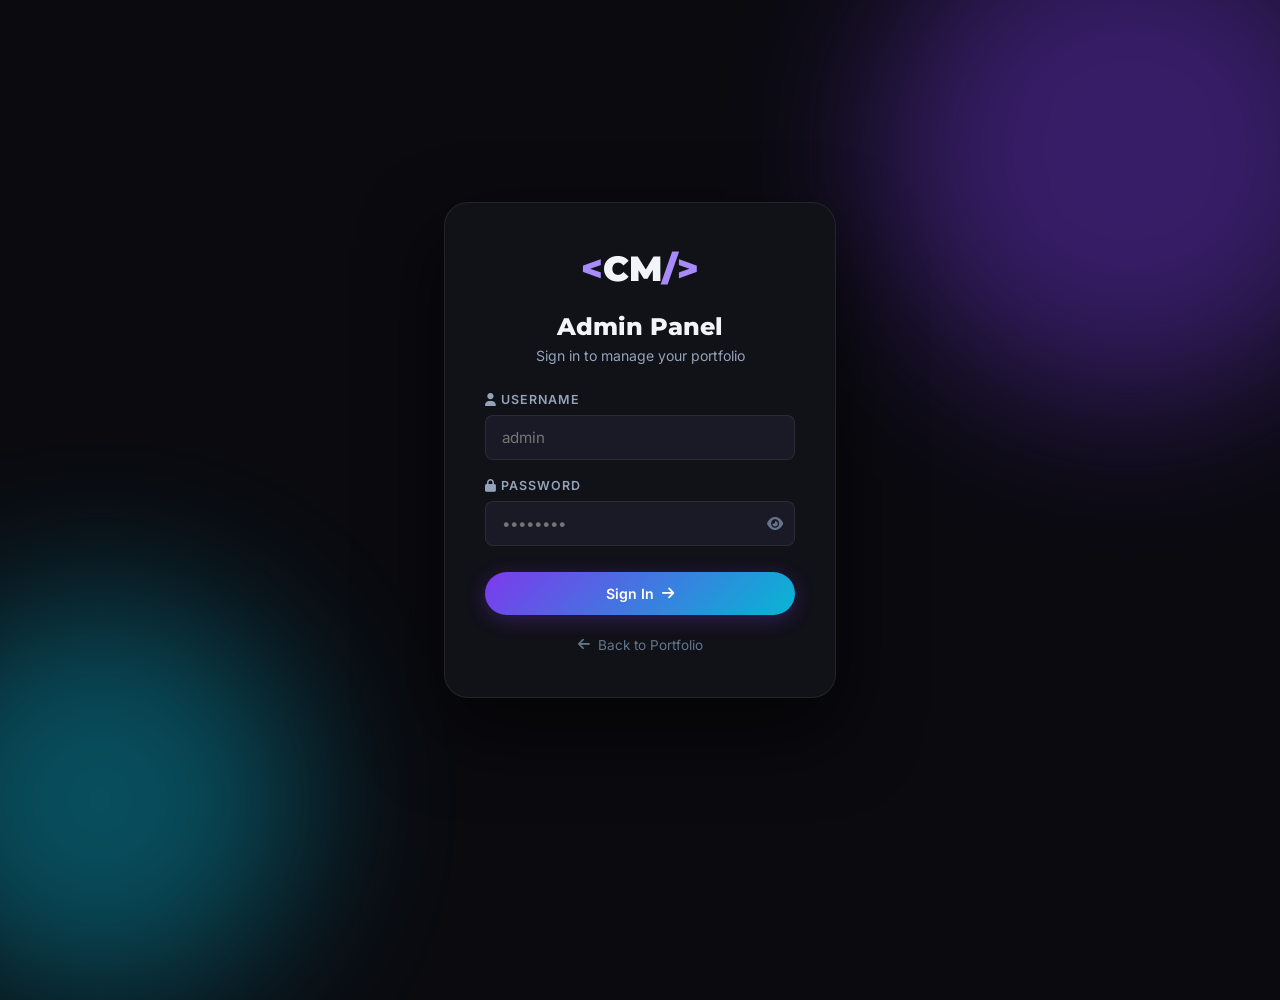
==== admin/index.html @ 40b61b37 "feat: implement initial full-stack portfolio application with client, admin, and core data managemen" ====
<!DOCTYPE html>
<html lang="en">
<head>
    <meta charset="UTF-8">
    <meta name="viewport" content="width=device-width, initial-scale=1.0">
    <title>Admin Dashboard | Portfolio</title>
    <link rel="stylesheet" href="styles.css">
    <link rel="stylesheet" href="https://cdnjs.cloudflare.com/ajax/libs/font-awesome/6.4.0/css/all.min.css">
    <link href="https://fonts.googleapis.com/css2?family=Inter:wght@300;400;500;600;700;800&family=Montserrat:wght@700;800;900&display=swap" rel="stylesheet">
</head>
<body>

<!-- Sidebar -->
<aside class="sidebar" id="sidebar">
    <div class="sidebar-logo">
        <span class="logo-accent">&lt;</span>CM<span class="logo-accent">/&gt;</span>
        <span class="sidebar-title">Admin</span>
    </div>
    <nav class="sidebar-nav">
        <a href="#" class="nav-item active" data-panel="dashboard"><i class="fas fa-gauge-high"></i><span>Dashboard</span></a>
        <a href="#" class="nav-item" data-panel="profile"><i class="fas fa-user-pen"></i><span>Profile</span></a>
        <a href="#" class="nav-item" data-panel="projects"><i class="fas fa-folder-open"></i><span>Projects</span></a>
        <a href="#" class="nav-item" data-panel="gallery"><i class="fas fa-images"></i><span>Gallery</span></a>
        <a href="#" class="nav-item" data-panel="messages"><i class="fas fa-envelope"></i><span>Messages <span class="unread-badge" id="unread-badge" style="display:none"></span></span></a>
        <a href="#" class="nav-item" data-panel="skills"><i class="fas fa-star"></i><span>Skills</span></a>
    </nav>
    <div class="sidebar-footer">
        <a href="../client/index.html" class="nav-item"><i class="fas fa-eye"></i><span>View Site</span></a>
        <button class="nav-item logout-btn" id="logout-btn"><i class="fas fa-right-from-bracket"></i><span>Logout</span></button>
    </div>
</aside>

<!-- Top bar -->
<div class="topbar">
    <button class="sidebar-toggle" id="sidebar-toggle"><i class="fas fa-bars"></i></button>
    <div class="topbar-title" id="topbar-title">Dashboard</div>
    <div class="topbar-user">
        <div class="avatar"><i class="fas fa-user-tie"></i></div>
        <span>Admin</span>
    </div>
</div>

<!-- Main content -->
<main class="admin-main" id="admin-main">
    <!-- ── Dashboard ── -->
    <section class="panel active" id="panel-dashboard">
        <div class="panel-header"><h2>Dashboard</h2><p>Overview of your portfolio</p></div>
        <div class="stat-grid" id="stat-grid">
            <div class="stat-card"><div class="stat-icon projects-icon"><i class="fas fa-folder-open"></i></div><div class="stat-info"><span class="stat-num" id="stat-projects">—</span><span class="stat-label">Projects</span></div></div>
            <div class="stat-card"><div class="stat-icon gallery-icon"><i class="fas fa-images"></i></div><div class="stat-info"><span class="stat-num" id="stat-gallery">—</span><span class="stat-label">Gallery Items</span></div></div>
            <div class="stat-card"><div class="stat-icon msg-icon"><i class="fas fa-envelope"></i></div><div class="stat-info"><span class="stat-num" id="stat-messages">—</span><span class="stat-label">Messages</span></div></div>
            <div class="stat-card"><div class="stat-icon unread-icon"><i class="fas fa-bell"></i></div><div class="stat-info"><span class="stat-num" id="stat-unread">—</span><span class="stat-label">Unread</span></div></div>
        </div>
        <div class="quick-links">
            <h3>Quick Actions</h3>
            <div class="quick-grid">
                <button class="quick-btn" data-panel="projects"><i class="fas fa-plus"></i> Add Project</button>
                <button class="quick-btn" data-panel="gallery"><i class="fas fa-upload"></i> Add Gallery Item</button>
                <button class="quick-btn" data-panel="messages"><i class="fas fa-envelope-open"></i> View Messages</button>
                <button class="quick-btn" data-panel="profile"><i class="fas fa-user-pen"></i> Edit Profile</button>
            </div>
        </div>
    </section>

    <!-- ── Profile ── -->
    <section class="panel" id="panel-profile">
        <div class="panel-header"><h2>Edit Profile</h2><p>Update your personal and professional information</p></div>
        <div id="profile-form-wrap"></div>
    </section>

    <!-- ── Projects ── -->
    <section class="panel" id="panel-projects">
        <div class="panel-header flex-row">
            <div><h2>Projects</h2><p>Manage your portfolio projects</p></div>
            <button class="btn primary-btn" id="add-project-btn"><i class="fas fa-plus"></i> Add Project</button>
        </div>
        <div id="projects-list"></div>
    </section>

    <!-- ── Gallery ── -->
    <section class="panel" id="panel-gallery">
        <div class="panel-header flex-row">
            <div><h2>Gallery</h2><p>Manage your ArtXpert gallery</p></div>
            <button class="btn primary-btn" id="add-gallery-btn"><i class="fas fa-plus"></i> Add Item</button>
        </div>
        <div id="gallery-list"></div>
    </section>

    <!-- ── Messages ── -->
    <section class="panel" id="panel-messages">
        <div class="panel-header"><h2>Messages</h2><p>Contact form submissions</p></div>
        <div id="messages-list"></div>
    </section>

    <!-- ── Skills ── -->
    <section class="panel" id="panel-skills">
        <div class="panel-header flex-row">
            <div><h2>Skills</h2><p>Manage skill bars</p></div>
            <button class="btn primary-btn" id="add-skill-btn"><i class="fas fa-plus"></i> Add Skill</button>
        </div>
        <div id="skills-list"></div>
    </section>
</main>

<!-- Universal Modal -->
<div id="admin-modal" class="modal">
    <div class="modal-overlay" id="modal-overlay"></div>
    <div class="modal-box" id="modal-box">
        <div class="modal-header">
            <h3 id="modal-title">Modal</h3>
            <button class="modal-close-btn" id="modal-close"><i class="fas fa-times"></i></button>
        </div>
        <div class="modal-body" id="modal-body"></div>
    </div>
</div>

<script type="module" src="controllers/AdminController.js"></script>
</body>
</html>
---- admin/styles.css ----
/* ═══════════════════════════════════════════════════════════
   ADMIN PANEL — Styles
   Dark sidebar layout with premium design system
   ═══════════════════════════════════════════════════════════ */

/* ─── Variables ───────────────────────────────────────────── */
:root {
    --primary: #7c3aed;
    --primary-light: #a78bfa;
    --primary-glow: rgba(124,58,237,0.3);
    --secondary: #06b6d4;
    --accent: #f59e0b;
    --success: #10b981;
    --danger: #ef4444;
    --warning: #f59e0b;

    --bg: #0a0a0f;
    --bg-2: #111118;
    --bg-3: #1a1a26;
    --surface: rgba(255,255,255,0.04);
    --surface-hover: rgba(255,255,255,0.07);
    --border: rgba(255,255,255,0.08);

    --text: #f1f5f9;
    --text-muted: #94a3b8;
    --text-dim: #64748b;

    --sidebar-w: 240px;
    --topbar-h: 60px;
    --radius: 14px;
    --radius-sm: 8px;
    --shadow: 0 8px 32px rgba(0,0,0,0.4);
    --transition: 0.25s cubic-bezier(0.4,0,0.2,1);

    --font-body: 'Inter', sans-serif;
    --font-heading: 'Montserrat', sans-serif;
}

/* ─── Reset ───────────────────────────────────────────────── */
*, *::before, *::after { margin:0; padding:0; box-sizing:border-box; }
body { font-family: var(--font-body); background: var(--bg); color: var(--text); height: 100vh; overflow: hidden; }
img { max-width:100%; display:block; }
a { text-decoration:none; color:inherit; }
ul { list-style:none; }
::-webkit-scrollbar { width: 5px; }
::-webkit-scrollbar-track { background: transparent; }
::-webkit-scrollbar-thumb { background: var(--primary); border-radius: 99px; }

/* ─── Buttons ─────────────────────────────────────────────── */
.btn {
    display: inline-flex; align-items: center; gap: 8px;
    padding: 10px 22px; border-radius: 99px;
    font-family: var(--font-body); font-weight: 600; font-size: .88rem;
    cursor: pointer; border: none; transition: all var(--transition);
}
.primary-btn {
    background: linear-gradient(135deg, var(--primary), var(--secondary));
    color: #fff; box-shadow: 0 4px 16px var(--primary-glow);
}
.primary-btn:hover { transform: translateY(-1px); box-shadow: 0 8px 24px var(--primary-glow); }
.secondary-btn {
    background: var(--surface); color: var(--text);
    border: 1px solid var(--border);
}
.secondary-btn:hover { background: var(--surface-hover); border-color: var(--primary-light); }

/* ─── Layout ──────────────────────────────────────────────── */
.sidebar {
    position: fixed; top: 0; left: 0; bottom: 0;
    width: var(--sidebar-w);
    background: var(--bg-2);
    border-right: 1px solid var(--border);
    display: flex; flex-direction: column;
    z-index: 200;
    transition: transform var(--transition);
}
.topbar {
    position: fixed; top: 0; left: var(--sidebar-w); right: 0;
    height: var(--topbar-h);
    background: var(--bg-2); border-bottom: 1px solid var(--border);
    display: flex; align-items: center; gap: 16px;
    padding: 0 24px; z-index: 100;
}
.admin-main {
    margin-left: var(--sidebar-w);
    margin-top: var(--topbar-h);
    height: calc(100vh - var(--topbar-h));
    overflow-y: auto; padding: 32px 36px;
}

/* Sidebar sections */
.sidebar-logo {
    padding: 20px 20px 16px;
    font-family: var(--font-heading); font-size: 1.5rem; font-weight: 900;
    display: flex; align-items: center; gap: 10px;
    border-bottom: 1px solid var(--border);
}
.logo-accent { color: var(--primary-light); }
.sidebar-title { font-size: .75rem; font-weight: 600; color: var(--text-dim); letter-spacing: .1em; text-transform: uppercase; }

.sidebar-nav { flex: 1; padding: 16px 12px; display: flex; flex-direction: column; gap: 4px; overflow-y: auto; }
.sidebar-footer { padding: 12px; border-top: 1px solid var(--border); display: flex; flex-direction: column; gap: 4px; }

.nav-item {
    display: flex; align-items: center; gap: 12px;
    padding: 11px 14px; border-radius: var(--radius-sm);
    font-size: .88rem; font-weight: 500; color: var(--text-muted);
    cursor: pointer; transition: all var(--transition);
    border: none; background: none; width: 100%; text-align: left;
}
.nav-item i { width: 18px; text-align: center; font-size: .95rem; }
.nav-item:hover { background: var(--surface); color: var(--text); }
.nav-item.active { background: rgba(124,58,237,0.15); color: var(--primary-light); }
.nav-item.active i { color: var(--primary-light); }
.logout-btn { color: var(--danger) !important; }
.logout-btn:hover { background: rgba(239,68,68,.1) !important; }

/* Unread badge */
.unread-badge {
    background: var(--danger); color: #fff;
    font-size: .7rem; font-weight: 700;
    min-width: 18px; height: 18px; border-radius: 99px;
    display: inline-flex; align-items: center; justify-content: center;
    padding: 0 5px; margin-left: auto;
}

/* Topbar */
.sidebar-toggle {
    background: var(--surface); border: 1px solid var(--border);
    color: var(--text); width: 36px; height: 36px; border-radius: var(--radius-sm);
    cursor: pointer; display: none; align-items: center; justify-content: center;
}
.topbar-title { font-family: var(--font-heading); font-size: 1.1rem; font-weight: 700; flex: 1; }
.topbar-user { display: flex; align-items: center; gap: 10px; color: var(--text-muted); font-size: .88rem; }
.avatar {
    width: 34px; height: 34px; border-radius: 50%;
    background: linear-gradient(135deg, var(--primary), var(--secondary));
    display: flex; align-items: center; justify-content: center;
    font-size: .85rem; color: #fff;
}

/* ─── Panels ──────────────────────────────────────────────── */
.panel { display: none; }
.panel.active { display: block; }

.panel-header {
    margin-bottom: 28px;
}
.panel-header h2 {
    font-family: var(--font-heading); font-size: 1.5rem; font-weight: 800; margin-bottom: 4px;
}
.panel-header p { color: var(--text-muted); font-size: .9rem; }
.panel-header.flex-row { display: flex; align-items: flex-end; justify-content: space-between; }

/* ─── Dashboard Stats ─────────────────────────────────────── */
.stat-grid { display: grid; grid-template-columns: repeat(auto-fill, minmax(180px, 1fr)); gap: 20px; margin-bottom: 40px; }
.stat-card {
    background: var(--bg-2); border: 1px solid var(--border);
    border-radius: var(--radius); padding: 24px;
    display: flex; align-items: center; gap: 18px;
    transition: border-color var(--transition), transform var(--transition);
}
.stat-card:hover { border-color: var(--primary); transform: translateY(-2px); }
.stat-icon {
    width: 52px; height: 52px; border-radius: 14px; flex-shrink: 0;
    display: flex; align-items: center; justify-content: center;
    font-size: 1.3rem; color: #fff;
}
.projects-icon { background: linear-gradient(135deg, #7c3aed, #a78bfa); }
.gallery-icon  { background: linear-gradient(135deg, #06b6d4, #0ea5e9); }
.msg-icon      { background: linear-gradient(135deg, #10b981, #34d399); }
.unread-icon   { background: linear-gradient(135deg, #f59e0b, #fb923c); }
.stat-num { font-family: var(--font-heading); font-size: 1.8rem; font-weight: 800; display: block; line-height: 1; }
.stat-label { font-size: .78rem; color: var(--text-dim); text-transform: uppercase; letter-spacing: .08em; margin-top: 4px; display: block; }

.quick-links h3 { font-family: var(--font-heading); font-size: 1rem; font-weight: 700; margin-bottom: 16px; color: var(--text-muted); }
.quick-grid { display: flex; flex-wrap: wrap; gap: 12px; }
.quick-btn {
    padding: 11px 22px; border-radius: 99px;
    background: var(--surface); border: 1px solid var(--border);
    color: var(--text-muted); font-weight: 600; font-size: .88rem;
    cursor: pointer; display: flex; align-items: center; gap: 8px;
    transition: all var(--transition);
}
.quick-btn:hover { background: var(--primary); color: #fff; border-color: var(--primary); }

/* ─── Data Cards (projects/skills) ───────────────────────── */
.data-grid { display: grid; grid-template-columns: repeat(auto-fill, minmax(340px,1fr)); gap: 18px; }
.data-card {
    background: var(--bg-2); border: 1px solid var(--border);
    border-radius: var(--radius); padding: 20px 20px 20px 20px;
    display: flex; align-items: flex-start; gap: 16px;
    transition: border-color var(--transition);
}
.data-card:hover { border-color: var(--primary); }
.data-card-icon {
    width: 44px; height: 44px; border-radius: 12px; flex-shrink: 0;
    background: linear-gradient(135deg, var(--primary), var(--secondary));
    display: flex; align-items: center; justify-content: center;
    font-size: 1.1rem; color: #fff;
}
.data-card-body { flex: 1; min-width: 0; }
.data-card-body h4 { font-weight: 700; font-size: .95rem; margin-bottom: 6px; white-space: nowrap; overflow: hidden; text-overflow: ellipsis; }
.data-card-body p  { font-size: .82rem; color: var(--text-muted); margin-bottom: 10px; line-height: 1.5; }
.tag-row { display: flex; flex-wrap: wrap; gap: 6px; margin-bottom: 10px; }
.tag {
    padding: 3px 10px; border-radius: 99px; font-size: .73rem; font-weight: 600;
    background: rgba(124,58,237,0.12); color: var(--primary-light);
    border: 1px solid rgba(124,58,237,0.25);
}
.category-badge {
    padding: 3px 10px; border-radius: 99px; font-size: .73rem; font-weight: 700;
    background: rgba(6,182,212,0.1); color: var(--secondary);
    border: 1px solid rgba(6,182,212,0.25);
}
.data-card-actions { display: flex; flex-direction: column; gap: 6px; flex-shrink: 0; }
.icon-btn {
    width: 32px; height: 32px; border-radius: var(--radius-sm);
    background: var(--surface); border: 1px solid var(--border);
    color: var(--text-muted); cursor: pointer; font-size: .82rem;
    display: flex; align-items: center; justify-content: center;
    transition: all var(--transition);
}
.icon-btn:hover { background: var(--primary); color: #fff; border-color: var(--primary); }
.icon-btn.danger:hover { background: var(--danger); border-color: var(--danger); }

/* ─── Gallery Admin ───────────────────────────────────────── */
.gallery-admin-grid { display: grid; grid-template-columns: repeat(auto-fill, minmax(220px,1fr)); gap: 18px; }
.gallery-admin-card {
    background: var(--bg-2); border: 1px solid var(--border);
    border-radius: var(--radius); overflow: hidden;
    transition: border-color var(--transition), transform var(--transition);
}
.gallery-admin-card:hover { border-color: var(--primary); transform: translateY(-3px); }
.gallery-thumb { height: 150px; background-size: cover; background-position: center; }
.gallery-card-info { padding: 12px 14px 8px; }
.gallery-card-info h4 { font-size: .88rem; font-weight: 700; margin-bottom: 6px; }
.gallery-admin-card .data-card-actions { flex-direction: row; padding: 0 14px 12px; }

/* ─── Messages ────────────────────────────────────────────── */
.message-list { display: flex; flex-direction: column; gap: 14px; }
.message-card {
    background: var(--bg-2); border: 1px solid var(--border);
    border-radius: var(--radius); padding: 18px 20px;
    display: flex; gap: 16px; align-items: flex-start;
    transition: border-color var(--transition);
}
.message-card.unread { border-left: 3px solid var(--primary-light); }
.message-card:hover { border-color: var(--primary); }
.message-avatar {
    width: 40px; height: 40px; border-radius: 50%; flex-shrink: 0;
    background: linear-gradient(135deg, var(--primary), var(--secondary));
    display: flex; align-items: center; justify-content: center;
    font-size: .9rem; color: #fff;
}
.message-body { flex: 1; min-width: 0; }
.message-meta { display: flex; align-items: center; flex-wrap: wrap; gap: 8px; margin-bottom: 6px; }
.message-meta strong { font-weight: 700; }
.msg-email { font-size: .8rem; color: var(--text-dim); }
.msg-time  { font-size: .78rem; color: var(--text-dim); margin-left: auto; }
.unread-dot { width: 8px; height: 8px; border-radius: 50%; background: var(--primary-light); }
.message-subject { font-weight: 600; font-size: .9rem; margin-bottom: 6px; }
.message-text { font-size: .88rem; color: var(--text-muted); line-height: 1.6; }

/* ─── Skill admin bar ─────────────────────────────────────── */
.skill-bar-admin {
    height: 6px; background: var(--bg-3); border-radius: 99px;
    margin: 8px 0 4px; overflow: hidden;
}
.skill-fill-admin {
    height: 100%; border-radius: 99px;
    background: linear-gradient(90deg, var(--primary), var(--secondary));
}

/* ─── Admin Form ──────────────────────────────────────────── */
.admin-form .form-grid {
    display: grid; grid-template-columns: 1fr 1fr; gap: 18px;
}
.admin-form .form-group { display: flex; flex-direction: column; gap: 6px; }
.admin-form .form-group.full { grid-column: 1 / -1; }
.admin-form label { font-size: .78rem; font-weight: 600; color: var(--text-muted); text-transform: uppercase; letter-spacing: .06em; }
.admin-form input, .admin-form textarea, .admin-form select {
    padding: 10px 14px; background: var(--bg-3);
    border: 1px solid var(--border); border-radius: var(--radius-sm);
    color: var(--text); font-family: var(--font-body); font-size: .9rem;
    outline: none; transition: border-color var(--transition), box-shadow var(--transition);
}
.admin-form input:focus, .admin-form textarea:focus, .admin-form select:focus {
    border-color: var(--primary); box-shadow: 0 0 0 3px rgba(124,58,237,0.2);
}
.admin-form select { appearance: none; cursor: pointer; }
.admin-form textarea { resize: vertical; }
.form-actions {
    display: flex; justify-content: flex-end; gap: 12px;
    margin-top: 24px; padding-top: 20px; border-top: 1px solid var(--border);
}

/* ─── Modal ───────────────────────────────────────────────── */
.modal { display: none; position: fixed; inset: 0; z-index: 500; align-items: center; justify-content: center; }
.modal.active { display: flex; }
.modal-overlay { position: absolute; inset: 0; background: rgba(0,0,0,0.75); }
.modal-box {
    position: relative; z-index: 1; width: min(680px, 95vw);
    max-height: 90vh; overflow-y: auto;
    background: var(--bg-2); border: 1px solid var(--border);
    border-radius: var(--radius); box-shadow: var(--shadow);
    animation: slide-up .3s ease;
}
@keyframes slide-up { from{transform:translateY(30px);opacity:0} to{transform:none;opacity:1} }
.modal-header {
    padding: 20px 24px; border-bottom: 1px solid var(--border);
    display: flex; align-items: center; justify-content: space-between; position: sticky; top: 0;
    background: var(--bg-2); z-index: 1;
}
.modal-header h3 { font-family: var(--font-heading); font-size: 1.1rem; font-weight: 700; }
.modal-close-btn {
    width: 32px; height: 32px; border-radius: 50%; border: 1px solid var(--border);
    background: var(--surface); color: var(--text-muted); cursor: pointer;
    display: flex; align-items: center; justify-content: center; font-size: .85rem;
    transition: all var(--transition);
}
.modal-close-btn:hover { background: var(--danger); color: #fff; border-color: var(--danger); }
.modal-body { padding: 24px; }

/* ─── Empty state ─────────────────────────────────────────── */
.empty-state {
    display: flex; align-items: center; justify-content: center; gap: 12px;
    padding: 60px; color: var(--text-dim); font-size: 1rem;
    border: 2px dashed var(--border); border-radius: var(--radius);
    background: var(--surface);
}
.empty-state i { font-size: 1.6rem; }

/* ─── Save Toast ──────────────────────────────────────────── */
.save-toast {
    position: fixed; bottom: 28px; right: 28px; z-index: 9999;
    padding: 12px 22px; border-radius: var(--radius-sm);
    background: rgba(16,185,129,.15); color: var(--success);
    border: 1px solid rgba(16,185,129,.4);
    font-weight: 600; font-size: .9rem;
    transform: translateY(60px); opacity: 0;
    transition: all .35s ease;
    box-shadow: var(--shadow);
}
.save-toast.show { transform: none; opacity: 1; }

/* ─── Login Page ──────────────────────────────────────────── */
.login-page { display: flex; align-items: center; justify-content: center; min-height: 100vh; overflow: hidden; position: relative; }
.login-bg { position: absolute; inset: 0; pointer-events: none; }
.login-glow {
    position: absolute; border-radius: 50%; filter: blur(80px); opacity: 0.4;
}
.g1 { width: 500px; height: 500px; background: var(--primary); top: -100px; right: -100px; }
.g2 { width: 400px; height: 400px; background: var(--secondary); bottom: -100px; left: -100px; }
.login-container { position: relative; z-index: 1; width: 100%; max-width: 440px; padding: 24px; }
.login-card {
    background: var(--bg-2); border: 1px solid var(--border);
    border-radius: 24px; padding: 44px 40px;
    box-shadow: 0 32px 80px rgba(0,0,0,0.6);
    backdrop-filter: blur(20px);
}
.login-logo {
    font-family: var(--font-heading); font-size: 2.2rem; font-weight: 900;
    text-align: center; margin-bottom: 22px;
}
.login-card h1 { font-family: var(--font-heading); font-size: 1.5rem; font-weight: 800; text-align: center; margin-bottom: 6px; }
.login-sub { text-align: center; color: var(--text-muted); font-size: .88rem; margin-bottom: 28px; }
.error-msg {
    display: flex; align-items: center; gap: 10px;
    padding: 12px 16px; border-radius: var(--radius-sm); margin-bottom: 20px;
    background: rgba(239,68,68,.1); color: var(--danger);
    border: 1px solid rgba(239,68,68,.3); font-size: .88rem;
}
.login-card .form-group { margin-bottom: 18px; }
.login-card label {
    display: block; font-size: .78rem; font-weight: 600;
    color: var(--text-muted); text-transform: uppercase;
    letter-spacing: .08em; margin-bottom: 8px;
}
.login-card input {
    width: 100%; padding: 12px 16px;
    background: var(--bg-3); border: 1px solid var(--border);
    border-radius: var(--radius-sm); color: var(--text);
    font-family: var(--font-body); font-size: .95rem; outline: none;
    transition: border-color var(--transition), box-shadow var(--transition);
}
.login-card input:focus { border-color: var(--primary); box-shadow: 0 0 0 3px rgba(124,58,237,.2); }
.pass-wrap { position: relative; }
.pass-wrap input { padding-right: 44px; }
#toggle-pass {
    position: absolute; right: 12px; top: 50%; transform: translateY(-50%);
    background: none; border: none; color: var(--text-dim); cursor: pointer; font-size: .9rem;
}
.login-btn {
    width: 100%; justify-content: center;
    background: linear-gradient(135deg, var(--primary), var(--secondary));
    color: #fff; padding: 13px;
    box-shadow: 0 4px 20px var(--primary-glow); margin-top: 8px;
}
.login-btn:hover { transform: translateY(-2px); box-shadow: 0 8px 32px var(--primary-glow); }
.back-link {
    display: flex; align-items: center; justify-content: center; gap: 8px;
    margin-top: 22px; color: var(--text-dim); font-size: .85rem;
    transition: color var(--transition);
}
.back-link:hover { color: var(--primary-light); }

/* ─── Responsive ──────────────────────────────────────────── */
@media (max-width: 900px) {
    .sidebar { transform: translateX(-100%); }
    .sidebar.open { transform: none; box-shadow: 0 0 0 100vw rgba(0,0,0,.5); }
    .topbar { left: 0; }
    .admin-main { margin-left: 0; }
    .sidebar-toggle { display: flex; }
    .admin-form .form-grid { grid-template-columns: 1fr; }
}
@media (max-width: 600px) {
    .admin-main { padding: 20px 16px; }
    .stat-grid { grid-template-columns: 1fr 1fr; }
    .data-grid { grid-template-columns: 1fr; }
    .login-card { padding: 32px 24px; }
}
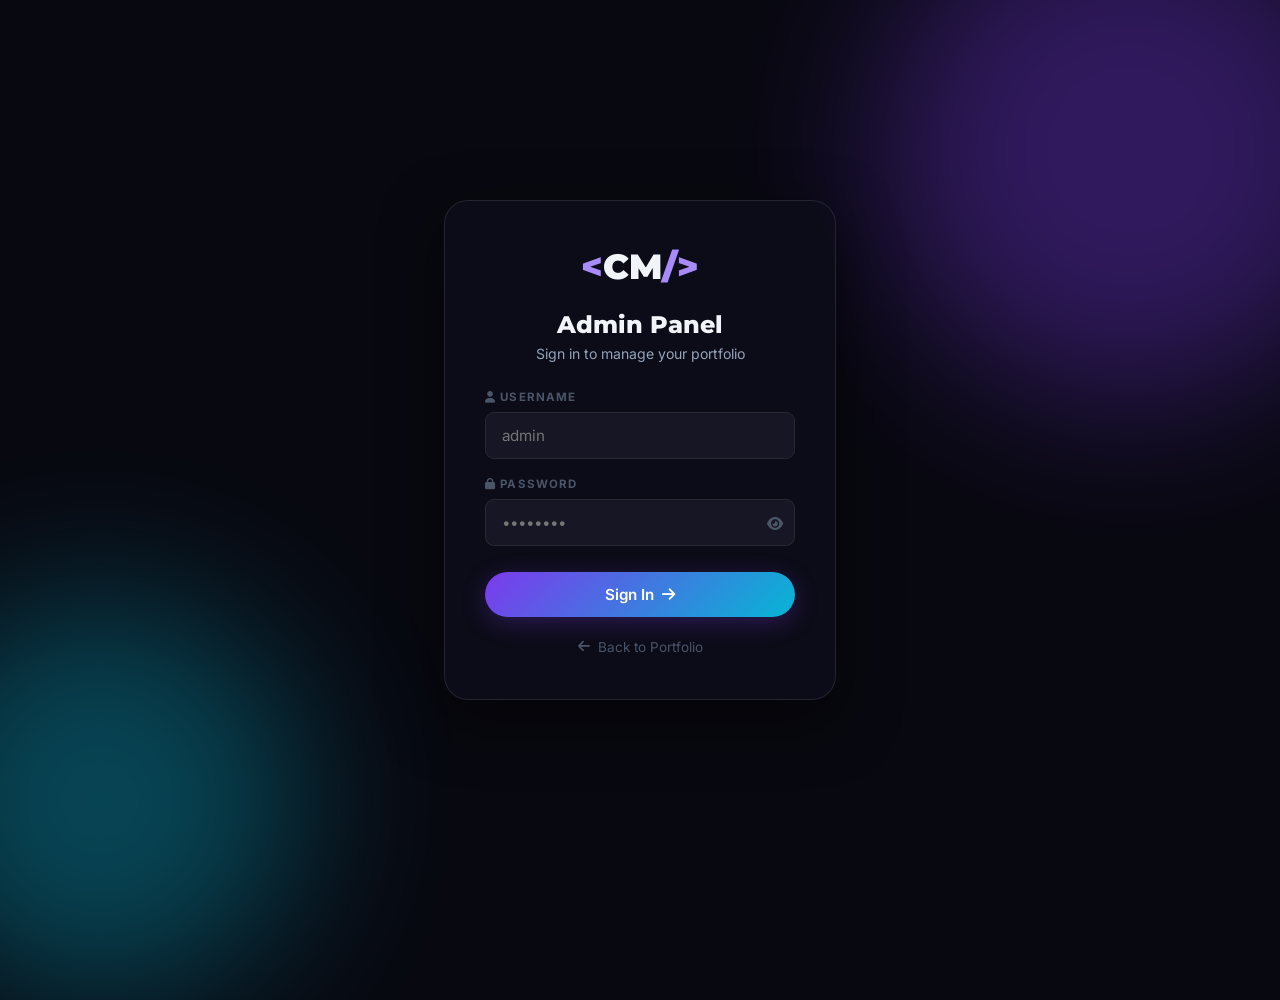
==== commit 5712f4be: "feat: Introduce initial admin panel structure with profile management, including avatar and CV uploa" ====
--- a/admin/index.html
+++ b/admin/index.html
@@ -23,6 +23,7 @@
         <a href="#" class="nav-item" data-panel="gallery"><i class="fas fa-images"></i><span>Gallery</span></a>
         <a href="#" class="nav-item" data-panel="messages"><i class="fas fa-envelope"></i><span>Messages <span class="unread-badge" id="unread-badge" style="display:none"></span></span></a>
         <a href="#" class="nav-item" data-panel="skills"><i class="fas fa-star"></i><span>Skills</span></a>
+        <a href="#" class="nav-item" data-panel="settings"><i class="fas fa-cog"></i><span>Settings</span></a>
     </nav>
     <div class="sidebar-footer">
         <a href="../client/index.html" class="nav-item"><i class="fas fa-eye"></i><span>View Site</span></a>
@@ -66,6 +67,12 @@
     <section class="panel" id="panel-profile">
         <div class="panel-header"><h2>Edit Profile</h2><p>Update your personal and professional information</p></div>
         <div id="profile-form-wrap"></div>
+    </section>
+
+    <!-- ── Settings ── -->
+    <section class="panel" id="panel-settings">
+        <div class="panel-header"><h2>Settings</h2><p>Manage your admin credentials</p></div>
+        <div id="settings-form-wrap"></div>
     </section>
 
     <!-- ── Projects ── -->
--- a/admin/styles.css
+++ b/admin/styles.css
@@ -1,48 +1,68 @@
 /* ═══════════════════════════════════════════════════════════
-   ADMIN PANEL — Styles
-   Dark sidebar layout with premium design system
+   ADMIN PANEL — Premium Design System v2
+   Glassmorphic sidebar · Glowing stats · Animated micro-UX
    ═══════════════════════════════════════════════════════════ */
 
 /* ─── Variables ───────────────────────────────────────────── */
 :root {
-    --primary: #7c3aed;
+    --primary:       #7c3aed;
     --primary-light: #a78bfa;
-    --primary-glow: rgba(124,58,237,0.3);
-    --secondary: #06b6d4;
-    --accent: #f59e0b;
-    --success: #10b981;
-    --danger: #ef4444;
-    --warning: #f59e0b;
-
-    --bg: #0a0a0f;
-    --bg-2: #111118;
-    --bg-3: #1a1a26;
-    --surface: rgba(255,255,255,0.04);
+    --primary-glow:  rgba(124,58,237,0.28);
+    --secondary:     #06b6d4;
+    --accent:        #f59e0b;
+    --success:       #10b981;
+    --danger:        #ef4444;
+    --warning:       #f59e0b;
+
+    --bg:     #080810;
+    --bg-2:   #0e0e1a;
+    --bg-3:   #161624;
+    --bg-4:   #1c1c2e;
+
+    --surface:       rgba(255,255,255,0.04);
     --surface-hover: rgba(255,255,255,0.07);
-    --border: rgba(255,255,255,0.08);
-
-    --text: #f1f5f9;
+    --surface-active:rgba(124,58,237,0.12);
+    --border:        rgba(255,255,255,0.08);
+    --border-focus:  rgba(124,58,237,0.5);
+
+    --text:       #f1f5f9;
     --text-muted: #94a3b8;
-    --text-dim: #64748b;
+    --text-dim:   #4a5568;
 
     --sidebar-w: 240px;
-    --topbar-h: 60px;
-    --radius: 14px;
-    --radius-sm: 8px;
-    --shadow: 0 8px 32px rgba(0,0,0,0.4);
-    --transition: 0.25s cubic-bezier(0.4,0,0.2,1);
-
-    --font-body: 'Inter', sans-serif;
+    --topbar-h:  64px;
+    --radius:    14px;
+    --radius-sm: 9px;
+    --radius-xs: 6px;
+
+    --shadow-sm:  0 2px 12px rgba(0,0,0,0.3);
+    --shadow:     0 8px 32px rgba(0,0,0,0.4);
+    --shadow-lg:  0 20px 60px rgba(0,0,0,0.55);
+    --shadow-glow:0 0 32px rgba(124,58,237,0.25);
+
+    --transition: 0.22s cubic-bezier(0.4,0,0.2,1);
+    --spring:     0.4s cubic-bezier(0.34,1.56,0.64,1);
+
+    --font-body:    'Inter', sans-serif;
     --font-heading: 'Montserrat', sans-serif;
 }
 
 /* ─── Reset ───────────────────────────────────────────────── */
 *, *::before, *::after { margin:0; padding:0; box-sizing:border-box; }
-body { font-family: var(--font-body); background: var(--bg); color: var(--text); height: 100vh; overflow: hidden; }
+body {
+    font-family: var(--font-body);
+    background: var(--bg);
+    color: var(--text);
+    height: 100vh;
+    overflow: hidden;
+    -webkit-font-smoothing: antialiased;
+}
 img { max-width:100%; display:block; }
-a { text-decoration:none; color:inherit; }
-ul { list-style:none; }
-::-webkit-scrollbar { width: 5px; }
+a   { text-decoration:none; color:inherit; }
+ul  { list-style:none; }
+button { font-family: var(--font-body); }
+
+::-webkit-scrollbar       { width: 4px; }
 ::-webkit-scrollbar-track { background: transparent; }
 ::-webkit-scrollbar-thumb { background: var(--primary); border-radius: 99px; }
 
@@ -50,319 +70,542 @@
 .btn {
     display: inline-flex; align-items: center; gap: 8px;
     padding: 10px 22px; border-radius: 99px;
-    font-family: var(--font-body); font-weight: 600; font-size: .88rem;
-    cursor: pointer; border: none; transition: all var(--transition);
-}
+    font-weight: 600; font-size: .875rem;
+    cursor: pointer; border: none;
+    transition: all var(--transition);
+    position: relative; overflow: hidden;
+    white-space: nowrap;
+}
+.btn::after {
+    content: ''; position: absolute; inset: 0;
+    background: rgba(255,255,255,0);
+    transition: background var(--transition);
+    border-radius: inherit;
+}
+.btn:hover::after { background: rgba(255,255,255,0.06); }
+.btn:active { transform: scale(0.97); }
+
 .primary-btn {
-    background: linear-gradient(135deg, var(--primary), var(--secondary));
-    color: #fff; box-shadow: 0 4px 16px var(--primary-glow);
-}
-.primary-btn:hover { transform: translateY(-1px); box-shadow: 0 8px 24px var(--primary-glow); }
+    background: linear-gradient(135deg, var(--primary) 0%, #6d28d9 50%, var(--secondary) 100%);
+    background-size: 200% 100%; background-position: 0%;
+    color: #fff;
+    box-shadow: 0 4px 16px var(--primary-glow), inset 0 1px 0 rgba(255,255,255,0.15);
+    transition: all var(--transition);
+}
+.primary-btn:hover {
+    background-position: 100%;
+    box-shadow: 0 6px 24px var(--primary-glow), 0 0 40px rgba(124,58,237,0.2);
+    transform: translateY(-1px);
+}
 .secondary-btn {
-    background: var(--surface); color: var(--text);
+    background: var(--surface);
+    color: var(--text-muted);
     border: 1px solid var(--border);
 }
-.secondary-btn:hover { background: var(--surface-hover); border-color: var(--primary-light); }
-
-/* ─── Layout ──────────────────────────────────────────────── */
+.secondary-btn:hover {
+    background: var(--surface-hover);
+    border-color: var(--primary-light);
+    color: var(--text);
+}
+
+.danger-btn {
+    background: rgba(239,68,68,0.1);
+    color: var(--danger);
+    border: 1px solid rgba(239,68,68,0.25);
+}
+.danger-btn:hover {
+    background: var(--danger);
+    color: #fff;
+    border-color: var(--danger);
+}
+
+/* ─── Sidebar ─────────────────────────────────────────────── */
 .sidebar {
     position: fixed; top: 0; left: 0; bottom: 0;
     width: var(--sidebar-w);
-    background: var(--bg-2);
+    background: linear-gradient(180deg, var(--bg-2) 0%, rgba(14,14,26,0.98) 100%);
     border-right: 1px solid var(--border);
     display: flex; flex-direction: column;
     z-index: 200;
     transition: transform var(--transition);
-}
+    backdrop-filter: blur(20px);
+}
+.sidebar::before {
+    content: '';
+    position: absolute; top: 0; left: 0; right: 0; height: 1px;
+    background: linear-gradient(90deg, transparent, var(--primary), var(--secondary), transparent);
+    opacity: 0.5;
+}
+
+/* Sidebar Logo */
+.sidebar-logo {
+    padding: 22px 20px 18px;
+    font-family: var(--font-heading); font-size: 1.55rem; font-weight: 900;
+    display: flex; align-items: center; gap: 10px;
+    border-bottom: 1px solid var(--border);
+    letter-spacing: -0.02em;
+}
+.logo-accent { color: var(--primary-light); }
+.sidebar-title {
+    font-size: .7rem; font-weight: 700; color: var(--text-dim);
+    letter-spacing: .16em; text-transform: uppercase;
+    background: linear-gradient(90deg, var(--primary-light), var(--secondary));
+    -webkit-background-clip: text; -webkit-text-fill-color: transparent; background-clip: text;
+}
+
+/* Sidebar Nav */
+.sidebar-nav { flex: 1; padding: 14px 10px; display: flex; flex-direction: column; gap: 2px; overflow-y: auto; }
+.sidebar-footer { padding: 10px; border-top: 1px solid var(--border); display: flex; flex-direction: column; gap: 2px; }
+
+.nav-item {
+    display: flex; align-items: center; gap: 12px;
+    padding: 11px 14px; border-radius: var(--radius-sm);
+    font-size: .875rem; font-weight: 500; color: var(--text-muted);
+    cursor: pointer; transition: all var(--transition);
+    border: none; background: none; width: 100%; text-align: left;
+    position: relative;
+}
+.nav-item i {
+    width: 20px; text-align: center; font-size: .92rem;
+    transition: color var(--transition);
+}
+.nav-item:hover {
+    background: var(--surface-hover);
+    color: var(--text); border-radius: var(--radius-sm);
+}
+.nav-item.active {
+    background: linear-gradient(90deg, rgba(124,58,237,0.18), rgba(124,58,237,0.06));
+    color: var(--primary-light);
+    border-radius: var(--radius-sm);
+    box-shadow: inset 3px 0 0 var(--primary);
+}
+.nav-item.active i { color: var(--primary-light); }
+.nav-item.active::before {
+    content: ''; position: absolute; left: 0; top: 20%; bottom: 20%;
+    width: 3px; border-radius: 0 3px 3px 0;
+    background: linear-gradient(180deg, var(--primary), var(--secondary));
+}
+
+/* Unread badge */
+.unread-badge {
+    background: var(--danger); color: #fff;
+    font-size: .68rem; font-weight: 800;
+    min-width: 18px; height: 18px; border-radius: 99px;
+    display: inline-flex; align-items: center; justify-content: center;
+    padding: 0 5px; margin-left: auto;
+    animation: pulse-badge 2s ease-in-out infinite;
+}
+@keyframes pulse-badge {
+    0%,100% { box-shadow: 0 0 0 0 rgba(239,68,68,.4); }
+    50%      { box-shadow: 0 0 0 5px rgba(239,68,68,0); }
+}
+
+.logout-btn { color: var(--danger) !important; }
+.logout-btn:hover { background: rgba(239,68,68,.1) !important; color: var(--danger) !important; }
+
+/* ─── Topbar ──────────────────────────────────────────────── */
 .topbar {
     position: fixed; top: 0; left: var(--sidebar-w); right: 0;
     height: var(--topbar-h);
-    background: var(--bg-2); border-bottom: 1px solid var(--border);
+    background: rgba(14,14,26,0.88); border-bottom: 1px solid var(--border);
+    backdrop-filter: blur(24px);
     display: flex; align-items: center; gap: 16px;
-    padding: 0 24px; z-index: 100;
-}
+    padding: 0 28px; z-index: 100;
+}
+.sidebar-toggle {
+    background: var(--surface); border: 1px solid var(--border);
+    color: var(--text); width: 36px; height: 36px; border-radius: var(--radius-xs);
+    cursor: pointer; display: none; align-items: center; justify-content: center;
+    transition: all var(--transition);
+}
+.sidebar-toggle:hover { background: var(--surface-hover); border-color: var(--primary-light); }
+.topbar-title { font-family: var(--font-heading); font-size: 1rem; font-weight: 700; flex: 1; }
+.topbar-user {
+    display: flex; align-items: center; gap: 10px;
+    color: var(--text-muted); font-size: .875rem;
+    padding: 6px 14px 6px 8px;
+    background: var(--surface); border: 1px solid var(--border);
+    border-radius: 99px; cursor: default;
+    transition: border-color var(--transition);
+}
+.topbar-user:hover { border-color: var(--primary); }
+.avatar {
+    width: 30px; height: 30px; border-radius: 50%;
+    background: linear-gradient(135deg, var(--primary), var(--secondary));
+    display: flex; align-items: center; justify-content: center;
+    font-size: .8rem; color: #fff;
+}
+
+/* ─── Main ────────────────────────────────────────────────── */
 .admin-main {
     margin-left: var(--sidebar-w);
     margin-top: var(--topbar-h);
     height: calc(100vh - var(--topbar-h));
-    overflow-y: auto; padding: 32px 36px;
-}
-
-/* Sidebar sections */
-.sidebar-logo {
-    padding: 20px 20px 16px;
-    font-family: var(--font-heading); font-size: 1.5rem; font-weight: 900;
-    display: flex; align-items: center; gap: 10px;
-    border-bottom: 1px solid var(--border);
-}
-.logo-accent { color: var(--primary-light); }
-.sidebar-title { font-size: .75rem; font-weight: 600; color: var(--text-dim); letter-spacing: .1em; text-transform: uppercase; }
-
-.sidebar-nav { flex: 1; padding: 16px 12px; display: flex; flex-direction: column; gap: 4px; overflow-y: auto; }
-.sidebar-footer { padding: 12px; border-top: 1px solid var(--border); display: flex; flex-direction: column; gap: 4px; }
-
-.nav-item {
-    display: flex; align-items: center; gap: 12px;
-    padding: 11px 14px; border-radius: var(--radius-sm);
-    font-size: .88rem; font-weight: 500; color: var(--text-muted);
-    cursor: pointer; transition: all var(--transition);
-    border: none; background: none; width: 100%; text-align: left;
-}
-.nav-item i { width: 18px; text-align: center; font-size: .95rem; }
-.nav-item:hover { background: var(--surface); color: var(--text); }
-.nav-item.active { background: rgba(124,58,237,0.15); color: var(--primary-light); }
-.nav-item.active i { color: var(--primary-light); }
-.logout-btn { color: var(--danger) !important; }
-.logout-btn:hover { background: rgba(239,68,68,.1) !important; }
-
-/* Unread badge */
-.unread-badge {
-    background: var(--danger); color: #fff;
-    font-size: .7rem; font-weight: 700;
-    min-width: 18px; height: 18px; border-radius: 99px;
-    display: inline-flex; align-items: center; justify-content: center;
-    padding: 0 5px; margin-left: auto;
-}
-
-/* Topbar */
-.sidebar-toggle {
-    background: var(--surface); border: 1px solid var(--border);
-    color: var(--text); width: 36px; height: 36px; border-radius: var(--radius-sm);
-    cursor: pointer; display: none; align-items: center; justify-content: center;
-}
-.topbar-title { font-family: var(--font-heading); font-size: 1.1rem; font-weight: 700; flex: 1; }
-.topbar-user { display: flex; align-items: center; gap: 10px; color: var(--text-muted); font-size: .88rem; }
-.avatar {
-    width: 34px; height: 34px; border-radius: 50%;
-    background: linear-gradient(135deg, var(--primary), var(--secondary));
-    display: flex; align-items: center; justify-content: center;
-    font-size: .85rem; color: #fff;
+    overflow-y: auto; padding: 32px 40px;
 }
 
 /* ─── Panels ──────────────────────────────────────────────── */
 .panel { display: none; }
-.panel.active { display: block; }
-
-.panel-header {
-    margin-bottom: 28px;
-}
+.panel.active {
+    display: block;
+    animation: panel-in .25s ease both;
+}
+@keyframes panel-in { from{opacity:0;transform:translateY(10px)} to{opacity:1;transform:none} }
+
+.panel-header { margin-bottom: 28px; }
 .panel-header h2 {
-    font-family: var(--font-heading); font-size: 1.5rem; font-weight: 800; margin-bottom: 4px;
-}
-.panel-header p { color: var(--text-muted); font-size: .9rem; }
-.panel-header.flex-row { display: flex; align-items: flex-end; justify-content: space-between; }
+    font-family: var(--font-heading); font-size: 1.6rem; font-weight: 800; margin-bottom: 4px;
+}
+.panel-header p { color: var(--text-muted); font-size: .88rem; }
+.panel-header.flex-row { display: flex; align-items: flex-start; justify-content: space-between; gap: 16px; }
+.panel-header.flex-row > div { flex: 1; }
 
 /* ─── Dashboard Stats ─────────────────────────────────────── */
-.stat-grid { display: grid; grid-template-columns: repeat(auto-fill, minmax(180px, 1fr)); gap: 20px; margin-bottom: 40px; }
+.stat-grid {
+    display: grid;
+    grid-template-columns: repeat(auto-fill, minmax(200px,1fr));
+    gap: 18px; margin-bottom: 36px;
+}
 .stat-card {
     background: var(--bg-2); border: 1px solid var(--border);
-    border-radius: var(--radius); padding: 24px;
+    border-radius: var(--radius); padding: 22px 24px;
     display: flex; align-items: center; gap: 18px;
-    transition: border-color var(--transition), transform var(--transition);
-}
-.stat-card:hover { border-color: var(--primary); transform: translateY(-2px); }
+    transition: all var(--transition);
+    cursor: default; position: relative; overflow: hidden;
+}
+.stat-card::after {
+    content: ''; position: absolute; inset: 0;
+    background: linear-gradient(135deg, transparent 60%, rgba(124,58,237,0.04));
+    pointer-events: none;
+}
+.stat-card:hover {
+    border-color: var(--primary);
+    transform: translateY(-3px);
+    box-shadow: var(--shadow), 0 0 20px rgba(124,58,237,0.1);
+}
 .stat-icon {
     width: 52px; height: 52px; border-radius: 14px; flex-shrink: 0;
     display: flex; align-items: center; justify-content: center;
-    font-size: 1.3rem; color: #fff;
+    font-size: 1.25rem; color: #fff;
+    box-shadow: 0 8px 20px rgba(0,0,0,0.3);
 }
 .projects-icon { background: linear-gradient(135deg, #7c3aed, #a78bfa); }
-.gallery-icon  { background: linear-gradient(135deg, #06b6d4, #0ea5e9); }
+.gallery-icon  { background: linear-gradient(135deg, #0ea5e9, #06b6d4); }
 .msg-icon      { background: linear-gradient(135deg, #10b981, #34d399); }
 .unread-icon   { background: linear-gradient(135deg, #f59e0b, #fb923c); }
-.stat-num { font-family: var(--font-heading); font-size: 1.8rem; font-weight: 800; display: block; line-height: 1; }
-.stat-label { font-size: .78rem; color: var(--text-dim); text-transform: uppercase; letter-spacing: .08em; margin-top: 4px; display: block; }
-
-.quick-links h3 { font-family: var(--font-heading); font-size: 1rem; font-weight: 700; margin-bottom: 16px; color: var(--text-muted); }
-.quick-grid { display: flex; flex-wrap: wrap; gap: 12px; }
+.stat-info {}
+.stat-num {
+    font-family: var(--font-heading); font-size: 2rem; font-weight: 800;
+    display: block; line-height: 1;
+    background: linear-gradient(135deg, var(--text), var(--text-muted));
+    -webkit-background-clip: text; -webkit-text-fill-color: transparent; background-clip: text;
+}
+.stat-label {
+    font-size: .73rem; color: var(--text-dim);
+    text-transform: uppercase; letter-spacing: .1em; margin-top: 5px; display: block;
+}
+
+/* Quick Links */
+.quick-links { }
+.quick-links h3 {
+    font-family: var(--font-heading); font-size: .78rem; font-weight: 700;
+    color: var(--text-dim); text-transform: uppercase; letter-spacing: .12em;
+    margin-bottom: 16px;
+}
+.quick-grid { display: flex; flex-wrap: wrap; gap: 10px; }
 .quick-btn {
-    padding: 11px 22px; border-radius: 99px;
+    padding: 10px 20px; border-radius: 99px;
     background: var(--surface); border: 1px solid var(--border);
-    color: var(--text-muted); font-weight: 600; font-size: .88rem;
+    color: var(--text-muted); font-weight: 600; font-size: .85rem;
     cursor: pointer; display: flex; align-items: center; gap: 8px;
     transition: all var(--transition);
 }
-.quick-btn:hover { background: var(--primary); color: #fff; border-color: var(--primary); }
-
-/* ─── Data Cards (projects/skills) ───────────────────────── */
-.data-grid { display: grid; grid-template-columns: repeat(auto-fill, minmax(340px,1fr)); gap: 18px; }
+.quick-btn:hover {
+    background: linear-gradient(135deg, var(--primary), var(--secondary));
+    color: #fff; border-color: transparent;
+    transform: translateY(-2px);
+    box-shadow: 0 6px 16px var(--primary-glow);
+}
+
+/* ─── Data Cards ──────────────────────────────────────────── */
+.data-grid {
+    display: grid;
+    grid-template-columns: repeat(auto-fill, minmax(340px,1fr));
+    gap: 16px;
+}
 .data-card {
     background: var(--bg-2); border: 1px solid var(--border);
-    border-radius: var(--radius); padding: 20px 20px 20px 20px;
-    display: flex; align-items: flex-start; gap: 16px;
-    transition: border-color var(--transition);
-}
-.data-card:hover { border-color: var(--primary); }
+    border-radius: var(--radius); padding: 18px 18px 18px 18px;
+    display: flex; align-items: flex-start; gap: 14px;
+    transition: all var(--transition);
+    position: relative;
+}
+.data-card:hover {
+    border-color: rgba(124,58,237,0.4);
+    box-shadow: 0 8px 24px rgba(0,0,0,0.3), 0 0 0 1px rgba(124,58,237,0.06);
+    transform: translateY(-2px);
+}
 .data-card-icon {
-    width: 44px; height: 44px; border-radius: 12px; flex-shrink: 0;
+    width: 42px; height: 42px; border-radius: 11px; flex-shrink: 0;
     background: linear-gradient(135deg, var(--primary), var(--secondary));
     display: flex; align-items: center; justify-content: center;
-    font-size: 1.1rem; color: #fff;
+    font-size: 1rem; color: #fff;
+    box-shadow: 0 4px 12px rgba(124,58,237,0.35);
 }
 .data-card-body { flex: 1; min-width: 0; }
-.data-card-body h4 { font-weight: 700; font-size: .95rem; margin-bottom: 6px; white-space: nowrap; overflow: hidden; text-overflow: ellipsis; }
-.data-card-body p  { font-size: .82rem; color: var(--text-muted); margin-bottom: 10px; line-height: 1.5; }
-.tag-row { display: flex; flex-wrap: wrap; gap: 6px; margin-bottom: 10px; }
+.data-card-body h4 {
+    font-weight: 700; font-size: .92rem; margin-bottom: 5px;
+    white-space: nowrap; overflow: hidden; text-overflow: ellipsis;
+    color: var(--text);
+    transition: color var(--transition);
+}
+.data-card:hover .data-card-body h4 { color: var(--primary-light); }
+.data-card-body > p { font-size: .8rem; color: var(--text-muted); margin-bottom: 10px; line-height: 1.55; }
+.tag-row { display: flex; flex-wrap: wrap; gap: 5px; margin-bottom: 10px; }
 .tag {
-    padding: 3px 10px; border-radius: 99px; font-size: .73rem; font-weight: 600;
-    background: rgba(124,58,237,0.12); color: var(--primary-light);
-    border: 1px solid rgba(124,58,237,0.25);
+    padding: 3px 10px; border-radius: 99px; font-size: .71rem; font-weight: 600;
+    background: rgba(124,58,237,0.1); color: var(--primary-light);
+    border: 1px solid rgba(124,58,237,0.22);
 }
 .category-badge {
-    padding: 3px 10px; border-radius: 99px; font-size: .73rem; font-weight: 700;
+    padding: 3px 10px; border-radius: 99px; font-size: .71rem; font-weight: 700;
     background: rgba(6,182,212,0.1); color: var(--secondary);
-    border: 1px solid rgba(6,182,212,0.25);
-}
+    border: 1px solid rgba(6,182,212,0.22);
+}
+
+/* Card action buttons */
 .data-card-actions { display: flex; flex-direction: column; gap: 6px; flex-shrink: 0; }
 .icon-btn {
-    width: 32px; height: 32px; border-radius: var(--radius-sm);
+    width: 34px; height: 34px; border-radius: var(--radius-xs);
     background: var(--surface); border: 1px solid var(--border);
     color: var(--text-muted); cursor: pointer; font-size: .82rem;
     display: flex; align-items: center; justify-content: center;
     transition: all var(--transition);
 }
-.icon-btn:hover { background: var(--primary); color: #fff; border-color: var(--primary); }
-.icon-btn.danger:hover { background: var(--danger); border-color: var(--danger); }
+.icon-btn:hover {
+    background: var(--primary); color: #fff; border-color: var(--primary);
+    transform: scale(1.1);
+    box-shadow: 0 4px 12px var(--primary-glow);
+}
+.icon-btn.danger:hover {
+    background: var(--danger); border-color: var(--danger);
+    box-shadow: 0 4px 12px rgba(239,68,68,0.4);
+}
 
 /* ─── Gallery Admin ───────────────────────────────────────── */
-.gallery-admin-grid { display: grid; grid-template-columns: repeat(auto-fill, minmax(220px,1fr)); gap: 18px; }
+.gallery-admin-grid {
+    display: grid;
+    grid-template-columns: repeat(auto-fill, minmax(220px,1fr));
+    gap: 16px;
+}
 .gallery-admin-card {
     background: var(--bg-2); border: 1px solid var(--border);
     border-radius: var(--radius); overflow: hidden;
-    transition: border-color var(--transition), transform var(--transition);
-}
-.gallery-admin-card:hover { border-color: var(--primary); transform: translateY(-3px); }
-.gallery-thumb { height: 150px; background-size: cover; background-position: center; }
-.gallery-card-info { padding: 12px 14px 8px; }
-.gallery-card-info h4 { font-size: .88rem; font-weight: 700; margin-bottom: 6px; }
-.gallery-admin-card .data-card-actions { flex-direction: row; padding: 0 14px 12px; }
+    transition: all var(--transition);
+}
+.gallery-admin-card:hover {
+    border-color: rgba(124,58,237,0.4);
+    transform: translateY(-3px);
+    box-shadow: 0 12px 32px rgba(0,0,0,0.4), var(--shadow-glow);
+}
+.gallery-thumb {
+    height: 155px;
+    background-size: cover; background-position: center;
+    position: relative;
+}
+.gallery-thumb::after {
+    content: ''; position: absolute; inset: 0;
+    background: linear-gradient(180deg, transparent 50%, rgba(0,0,0,0.7));
+    opacity: 0; transition: opacity var(--transition);
+}
+.gallery-admin-card:hover .gallery-thumb::after { opacity: 1; }
+.gallery-card-info { padding: 14px 14px 10px; }
+.gallery-card-info h4 { font-size: .9rem; font-weight: 700; margin-bottom: 6px; }
+.gallery-admin-card .data-card-actions { flex-direction: row; padding: 0 14px 14px; gap: 8px; }
 
 /* ─── Messages ────────────────────────────────────────────── */
-.message-list { display: flex; flex-direction: column; gap: 14px; }
+.message-list { display: flex; flex-direction: column; gap: 12px; }
 .message-card {
     background: var(--bg-2); border: 1px solid var(--border);
     border-radius: var(--radius); padding: 18px 20px;
     display: flex; gap: 16px; align-items: flex-start;
-    transition: border-color var(--transition);
-}
-.message-card.unread { border-left: 3px solid var(--primary-light); }
-.message-card:hover { border-color: var(--primary); }
+    transition: all var(--transition);
+}
+.message-card.unread { border-left: 3px solid var(--primary-light); background: rgba(124,58,237,0.04); }
+.message-card:hover { border-color: rgba(124,58,237,0.35); transform: translateX(3px); }
 .message-avatar {
     width: 40px; height: 40px; border-radius: 50%; flex-shrink: 0;
     background: linear-gradient(135deg, var(--primary), var(--secondary));
     display: flex; align-items: center; justify-content: center;
-    font-size: .9rem; color: #fff;
+    font-size: .9rem; color: #fff; font-weight: 700;
 }
 .message-body { flex: 1; min-width: 0; }
 .message-meta { display: flex; align-items: center; flex-wrap: wrap; gap: 8px; margin-bottom: 6px; }
-.message-meta strong { font-weight: 700; }
-.msg-email { font-size: .8rem; color: var(--text-dim); }
-.msg-time  { font-size: .78rem; color: var(--text-dim); margin-left: auto; }
-.unread-dot { width: 8px; height: 8px; border-radius: 50%; background: var(--primary-light); }
-.message-subject { font-weight: 600; font-size: .9rem; margin-bottom: 6px; }
-.message-text { font-size: .88rem; color: var(--text-muted); line-height: 1.6; }
-
-/* ─── Skill admin bar ─────────────────────────────────────── */
+.message-meta strong { font-weight: 700; font-size: .92rem; }
+.msg-email { font-size: .78rem; color: var(--text-dim); }
+.msg-time  { font-size: .76rem; color: var(--text-dim); margin-left: auto; }
+.unread-dot { width: 7px; height: 7px; border-radius: 50%; background: var(--primary-light); }
+.message-subject { font-weight: 600; font-size: .88rem; margin-bottom: 5px; color: var(--text); }
+.message-text { font-size: .86rem; color: var(--text-muted); line-height: 1.65; }
+
+/* ─── Skill bars ──────────────────────────────────────────── */
 .skill-bar-admin {
-    height: 6px; background: var(--bg-3); border-radius: 99px;
+    height: 5px; background: var(--bg-3); border-radius: 99px;
     margin: 8px 0 4px; overflow: hidden;
 }
 .skill-fill-admin {
     height: 100%; border-radius: 99px;
     background: linear-gradient(90deg, var(--primary), var(--secondary));
+    transition: width 0.8s cubic-bezier(0.34,1.56,0.64,1);
 }
 
 /* ─── Admin Form ──────────────────────────────────────────── */
 .admin-form .form-grid {
     display: grid; grid-template-columns: 1fr 1fr; gap: 18px;
 }
-.admin-form .form-group { display: flex; flex-direction: column; gap: 6px; }
+.admin-form .form-group { display: flex; flex-direction: column; gap: 7px; }
 .admin-form .form-group.full { grid-column: 1 / -1; }
-.admin-form label { font-size: .78rem; font-weight: 600; color: var(--text-muted); text-transform: uppercase; letter-spacing: .06em; }
-.admin-form input, .admin-form textarea, .admin-form select {
-    padding: 10px 14px; background: var(--bg-3);
-    border: 1px solid var(--border); border-radius: var(--radius-sm);
-    color: var(--text); font-family: var(--font-body); font-size: .9rem;
+.admin-form label {
+    font-size: .73rem; font-weight: 700;
+    color: var(--text-dim); text-transform: uppercase; letter-spacing: .08em;
+}
+.admin-form input,
+.admin-form textarea,
+.admin-form select {
+    padding: 10px 14px;
+    background: var(--bg-3); border: 1px solid var(--border);
+    border-radius: var(--radius-sm); color: var(--text);
+    font-family: var(--font-body); font-size: .9rem;
     outline: none; transition: border-color var(--transition), box-shadow var(--transition);
 }
-.admin-form input:focus, .admin-form textarea:focus, .admin-form select:focus {
-    border-color: var(--primary); box-shadow: 0 0 0 3px rgba(124,58,237,0.2);
-}
+.admin-form input:focus,
+.admin-form textarea:focus,
+.admin-form select:focus {
+    border-color: var(--primary);
+    box-shadow: 0 0 0 3px rgba(124,58,237,0.18);
+    background: var(--bg-4);
+}
+.admin-form input::placeholder,
+.admin-form textarea::placeholder { color: var(--text-dim); font-size: .88rem; }
 .admin-form select { appearance: none; cursor: pointer; }
 .admin-form textarea { resize: vertical; }
 .form-actions {
-    display: flex; justify-content: flex-end; gap: 12px;
+    display: flex; justify-content: flex-end; gap: 10px;
     margin-top: 24px; padding-top: 20px; border-top: 1px solid var(--border);
 }
 
 /* ─── Modal ───────────────────────────────────────────────── */
 .modal { display: none; position: fixed; inset: 0; z-index: 500; align-items: center; justify-content: center; }
-.modal.active { display: flex; }
-.modal-overlay { position: absolute; inset: 0; background: rgba(0,0,0,0.75); }
+.modal.active { display: flex; animation: modal-bg-in .2s ease both; }
+@keyframes modal-bg-in { from{opacity:0} to{opacity:1} }
+.modal-overlay {
+    position: absolute; inset: 0;
+    background: rgba(0,0,0,0.7);
+    backdrop-filter: blur(8px);
+}
 .modal-box {
-    position: relative; z-index: 1; width: min(680px, 95vw);
+    position: relative; z-index: 1; width: min(700px, 95vw);
     max-height: 90vh; overflow-y: auto;
-    background: var(--bg-2); border: 1px solid var(--border);
-    border-radius: var(--radius); box-shadow: var(--shadow);
-    animation: slide-up .3s ease;
-}
-@keyframes slide-up { from{transform:translateY(30px);opacity:0} to{transform:none;opacity:1} }
+    background: var(--bg-2); border: 1px solid rgba(255,255,255,0.1);
+    border-radius: 18px;
+    box-shadow: var(--shadow-lg), 0 0 0 1px rgba(124,58,237,0.08), var(--shadow-glow);
+    animation: modal-in .3s cubic-bezier(0.34,1.56,0.64,1) both;
+}
+@keyframes modal-in { from{transform:scale(0.92) translateY(20px);opacity:0} to{transform:none;opacity:1} }
 .modal-header {
     padding: 20px 24px; border-bottom: 1px solid var(--border);
-    display: flex; align-items: center; justify-content: space-between; position: sticky; top: 0;
-    background: var(--bg-2); z-index: 1;
-}
-.modal-header h3 { font-family: var(--font-heading); font-size: 1.1rem; font-weight: 700; }
+    display: flex; align-items: center; justify-content: space-between;
+    position: sticky; top: 0; background: var(--bg-2); z-index: 1;
+    border-radius: 18px 18px 0 0;
+}
+.modal-header::before {
+    content: ''; position: absolute; top: 0; left: 10%; right: 10%; height: 1px;
+    background: linear-gradient(90deg, transparent, var(--primary-light), transparent);
+    opacity: 0.35;
+}
+.modal-header h3 { font-family: var(--font-heading); font-size: 1.05rem; font-weight: 800; }
 .modal-close-btn {
     width: 32px; height: 32px; border-radius: 50%; border: 1px solid var(--border);
     background: var(--surface); color: var(--text-muted); cursor: pointer;
-    display: flex; align-items: center; justify-content: center; font-size: .85rem;
-    transition: all var(--transition);
-}
-.modal-close-btn:hover { background: var(--danger); color: #fff; border-color: var(--danger); }
+    display: flex; align-items: center; justify-content: center; font-size: .82rem;
+    transition: all var(--transition);
+}
+.modal-close-btn:hover { background: var(--danger); color: #fff; border-color: var(--danger); transform: rotate(90deg); }
 .modal-body { padding: 24px; }
 
-/* ─── Empty state ─────────────────────────────────────────── */
+/* ─── Empty State ─────────────────────────────────────────── */
 .empty-state {
-    display: flex; align-items: center; justify-content: center; gap: 12px;
-    padding: 60px; color: var(--text-dim); font-size: 1rem;
-    border: 2px dashed var(--border); border-radius: var(--radius);
-    background: var(--surface);
-}
-.empty-state i { font-size: 1.6rem; }
+    display: flex; flex-direction: column; align-items: center; justify-content: center; gap: 14px;
+    padding: 72px 40px; color: var(--text-dim); font-size: .95rem;
+    border: 2px dashed rgba(255,255,255,0.06); border-radius: var(--radius);
+    background: var(--surface); text-align: center;
+}
+.empty-state i { font-size: 2.5rem; color: rgba(124,58,237,0.4); }
+.empty-state p { max-width: 260px; line-height: 1.6; }
 
 /* ─── Save Toast ──────────────────────────────────────────── */
 .save-toast {
     position: fixed; bottom: 28px; right: 28px; z-index: 9999;
-    padding: 12px 22px; border-radius: var(--radius-sm);
-    background: rgba(16,185,129,.15); color: var(--success);
-    border: 1px solid rgba(16,185,129,.4);
-    font-weight: 600; font-size: .9rem;
-    transform: translateY(60px); opacity: 0;
-    transition: all .35s ease;
-    box-shadow: var(--shadow);
+    padding: 13px 24px; border-radius: 99px;
+    display: flex; align-items: center; gap: 10px;
+    background: rgba(16,185,129,.12); color: var(--success);
+    border: 1px solid rgba(16,185,129,.35);
+    font-weight: 700; font-size: .88rem;
+    transform: translateY(80px) scale(0.9); opacity: 0;
+    transition: all .35s cubic-bezier(0.34,1.56,0.64,1);
+    box-shadow: 0 8px 24px rgba(16,185,129,0.2);
 }
 .save-toast.show { transform: none; opacity: 1; }
+.save-toast.error { background: rgba(239,68,68,.12); color: var(--danger); border-color: rgba(239,68,68,.35); box-shadow: 0 8px 24px rgba(239,68,68,0.2); }
+
+/* ─── Section Divider ─────────────────────────────────────── */
+.section-divider {
+    display: flex; align-items: center; gap: 14px;
+    margin: 28px 0 20px; color: var(--text-dim); font-size: .72rem;
+    font-weight: 700; text-transform: uppercase; letter-spacing: .14em;
+}
+.section-divider::before, .section-divider::after { content: ''; flex: 1; height: 1px; background: var(--border); }
+
+/* ─── Avatar CRUD Card ─────────────────────────────────────── */
+.avatar-crud-card {
+    background: var(--bg-2); border: 1px solid var(--border);
+    border-radius: var(--radius); padding: 28px;
+    margin-bottom: 28px;
+}
+.avatar-preview-wrap { display: flex; align-items: flex-start; gap: 32px; }
+.avatar-preview {
+    width: 120px; height: 120px; flex-shrink: 0;
+    border-radius: 50%;
+    background: linear-gradient(135deg, var(--primary), var(--secondary)) center/cover no-repeat;
+    border: 3px solid var(--border);
+    display: flex; align-items: center; justify-content: center;
+    font-size: 3rem; color: rgba(255,255,255,0.25);
+    box-shadow: 0 0 0 6px rgba(124,58,237,0.15);
+    transition: all var(--transition); overflow: hidden;
+}
+.avatar-preview:hover { box-shadow: 0 0 0 6px rgba(124,58,237,0.3); }
+.avatar-preview:has(> i) { background-image: none !important; }
+.avatar-info { flex: 1; min-width: 0; }
+.avatar-info h3 { font-family: var(--font-heading); font-size: 1.05rem; font-weight: 700; margin-bottom: 6px; }
+.avatar-info > p { font-size: .85rem; color: var(--text-muted); margin-bottom: 16px; line-height: 1.5; }
+.avatar-actions { display: flex; flex-wrap: wrap; gap: 10px; margin-bottom: 4px; }
+.avatar-upload-btn { cursor: pointer; }
 
 /* ─── Login Page ──────────────────────────────────────────── */
 .login-page { display: flex; align-items: center; justify-content: center; min-height: 100vh; overflow: hidden; position: relative; }
 .login-bg { position: absolute; inset: 0; pointer-events: none; }
-.login-glow {
-    position: absolute; border-radius: 50%; filter: blur(80px); opacity: 0.4;
-}
-.g1 { width: 500px; height: 500px; background: var(--primary); top: -100px; right: -100px; }
-.g2 { width: 400px; height: 400px; background: var(--secondary); bottom: -100px; left: -100px; }
+.login-glow { position: absolute; border-radius: 50%; filter: blur(80px); opacity: 0.35; }
+.g1 { width: 500px; height: 500px; background: var(--primary); top: -100px; right: -100px; animation: pulse-glow 6s ease-in-out infinite; }
+.g2 { width: 400px; height: 400px; background: var(--secondary); bottom: -100px; left: -100px; animation: pulse-glow 6s ease-in-out infinite 3s; }
+@keyframes pulse-glow { 0%,100%{opacity:.35;transform:scale(1)} 50%{opacity:.5;transform:scale(1.05)} }
 .login-container { position: relative; z-index: 1; width: 100%; max-width: 440px; padding: 24px; }
 .login-card {
-    background: var(--bg-2); border: 1px solid var(--border);
+    background: rgba(14,14,26,0.85); border: 1px solid rgba(255,255,255,.1);
     border-radius: 24px; padding: 44px 40px;
-    box-shadow: 0 32px 80px rgba(0,0,0,0.6);
-    backdrop-filter: blur(20px);
-}
-.login-logo {
-    font-family: var(--font-heading); font-size: 2.2rem; font-weight: 900;
-    text-align: center; margin-bottom: 22px;
-}
+    box-shadow: var(--shadow-lg);
+    backdrop-filter: blur(24px);
+}
+.login-logo { font-family: var(--font-heading); font-size: 2.2rem; font-weight: 900; text-align: center; margin-bottom: 22px; }
 .login-card h1 { font-family: var(--font-heading); font-size: 1.5rem; font-weight: 800; text-align: center; margin-bottom: 6px; }
 .login-sub { text-align: center; color: var(--text-muted); font-size: .88rem; margin-bottom: 28px; }
 .error-msg {
@@ -372,13 +615,9 @@
     border: 1px solid rgba(239,68,68,.3); font-size: .88rem;
 }
 .login-card .form-group { margin-bottom: 18px; }
-.login-card label {
-    display: block; font-size: .78rem; font-weight: 600;
-    color: var(--text-muted); text-transform: uppercase;
-    letter-spacing: .08em; margin-bottom: 8px;
-}
+.login-card label { display: block; font-size: .72rem; font-weight: 700; color: var(--text-dim); text-transform: uppercase; letter-spacing: .1em; margin-bottom: 8px; }
 .login-card input {
-    width: 100%; padding: 12px 16px;
+    width: 100%; padding: 13px 16px;
     background: var(--bg-3); border: 1px solid var(--border);
     border-radius: var(--radius-sm); color: var(--text);
     font-family: var(--font-body); font-size: .95rem; outline: none;
@@ -387,36 +626,33 @@
 .login-card input:focus { border-color: var(--primary); box-shadow: 0 0 0 3px rgba(124,58,237,.2); }
 .pass-wrap { position: relative; }
 .pass-wrap input { padding-right: 44px; }
-#toggle-pass {
-    position: absolute; right: 12px; top: 50%; transform: translateY(-50%);
-    background: none; border: none; color: var(--text-dim); cursor: pointer; font-size: .9rem;
-}
+#toggle-pass { position: absolute; right: 12px; top: 50%; transform: translateY(-50%); background: none; border: none; color: var(--text-dim); cursor: pointer; font-size: .9rem; transition: color var(--transition); }
+#toggle-pass:hover { color: var(--primary-light); }
 .login-btn {
     width: 100%; justify-content: center;
     background: linear-gradient(135deg, var(--primary), var(--secondary));
     color: #fff; padding: 13px;
-    box-shadow: 0 4px 20px var(--primary-glow); margin-top: 8px;
-}
-.login-btn:hover { transform: translateY(-2px); box-shadow: 0 8px 32px var(--primary-glow); }
-.back-link {
-    display: flex; align-items: center; justify-content: center; gap: 8px;
-    margin-top: 22px; color: var(--text-dim); font-size: .85rem;
-    transition: color var(--transition);
-}
+    box-shadow: 0 6px 24px var(--primary-glow); margin-top: 8px;
+    font-size: .95rem;
+}
+.login-btn:hover { transform: translateY(-2px); box-shadow: 0 10px 32px var(--primary-glow); }
+.back-link { display: flex; align-items: center; justify-content: center; gap: 8px; margin-top: 22px; color: var(--text-dim); font-size: .85rem; transition: color var(--transition); }
 .back-link:hover { color: var(--primary-light); }
 
 /* ─── Responsive ──────────────────────────────────────────── */
 @media (max-width: 900px) {
-    .sidebar { transform: translateX(-100%); }
-    .sidebar.open { transform: none; box-shadow: 0 0 0 100vw rgba(0,0,0,.5); }
+    .sidebar { transform: translateX(-100%); box-shadow: none; }
+    .sidebar.open { transform: none; box-shadow: 0 0 0 100vw rgba(0,0,0,.6); }
     .topbar { left: 0; }
     .admin-main { margin-left: 0; }
     .sidebar-toggle { display: flex; }
     .admin-form .form-grid { grid-template-columns: 1fr; }
+    .avatar-preview-wrap { flex-direction: column; }
 }
 @media (max-width: 600px) {
     .admin-main { padding: 20px 16px; }
     .stat-grid { grid-template-columns: 1fr 1fr; }
     .data-grid { grid-template-columns: 1fr; }
-    .login-card { padding: 32px 24px; }
-}
+    .login-card { padding: 32px 22px; }
+    .panel-header.flex-row { flex-direction: column; gap: 14px; align-items: flex-start; }
+}
